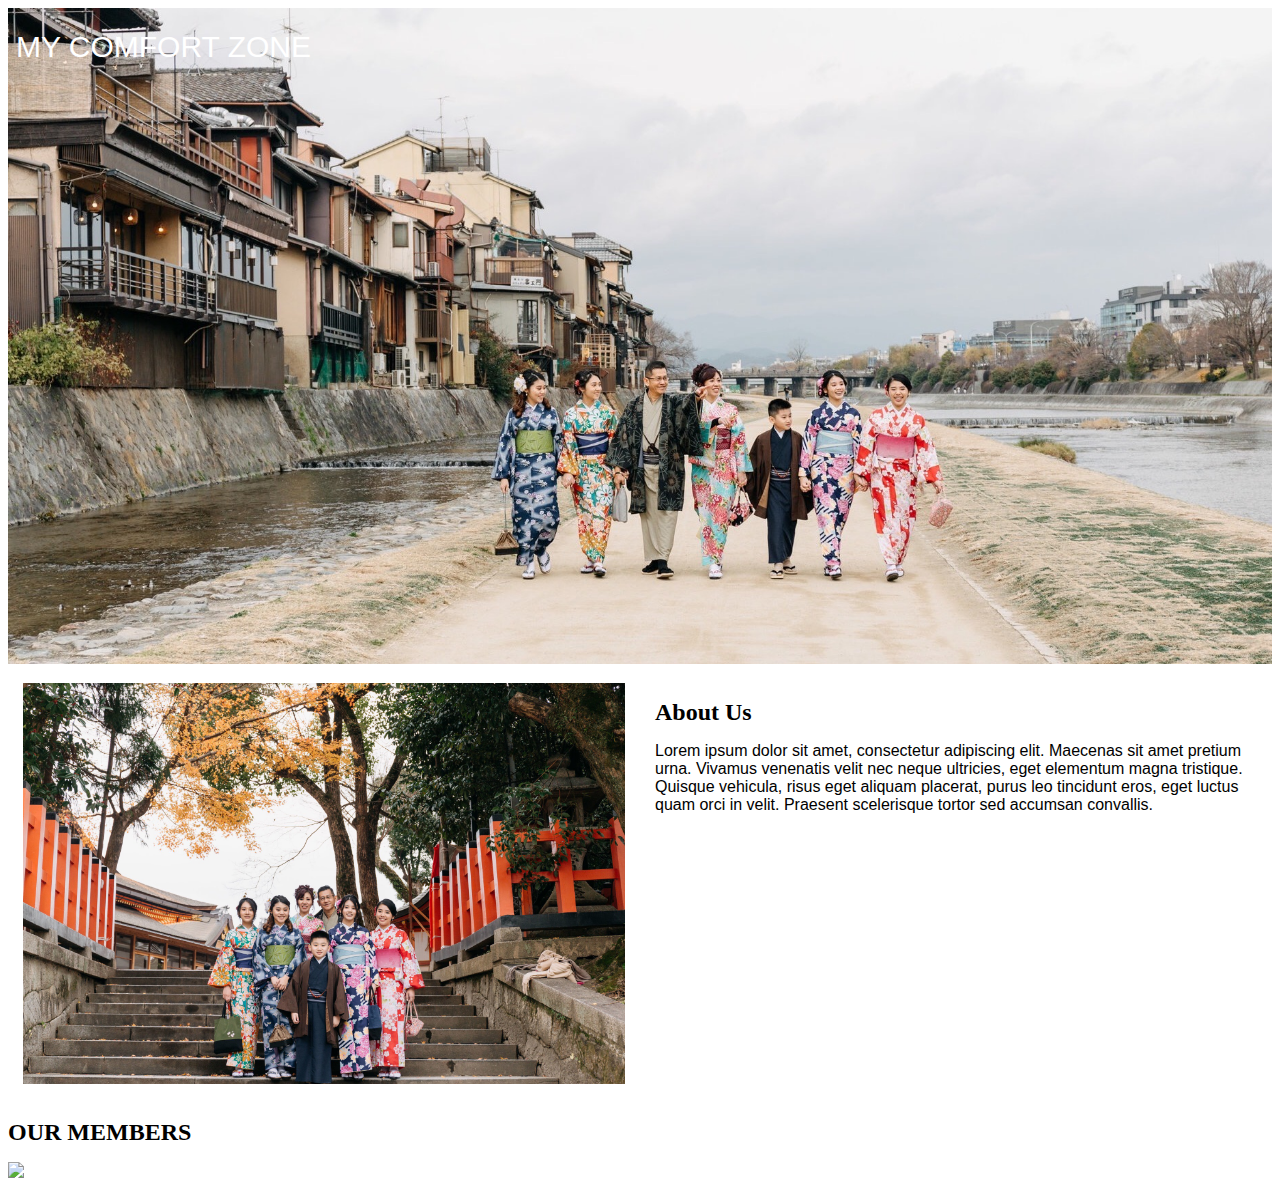
==== My Comfort Zone.HTML @ 560759c1 "Our Members ed.1" ====
<!DOCTYPE html>
<html>
<head>
<title>My Comfort Zone</title>
<style>
h1 {
    font-family: Georgia, 'Times New Roman', Times, serif;
    font-size: 24px;
    font-style: bold;
    color: black;
}
p {
font-family: 'Franklin Gothic Medium', 'Arial Narrow', Arial, sans-serif;
font-size: 16px;
font-style: normal;
color: black;
}
    .container {
      position: relative;
      text-align: center;
      color: white;
    }
    
    .top-left {
        position: absolute;
        top: 30px;
        left: 16px;
        color: white;
        font-family: 'Franklin Gothic Medium', 'Arial Narrow', Arial, sans-serif;
        font-size: 30px;
        font-style: bold;
    }

    .bottom-right {
      position: absolute;
      bottom: 40px;
      right: 50px;
      color: white;
      font-family: Georgia, 'Times New Roman', Times, serif;
      font-size: 16px;
      font-style: italic;
    }

    * {
  box-sizing: border-box;
    }

    .column {
        float: left;
        width: 50%;
        padding: 15px;
        vertical-align: middle;
    }

    .row:after {
        content: "";
        display: table;
        clear: both;
    }

    * {box-sizing: border-box;}

.container {
  position: relative;
  width: 50%;
  max-width: 300px;
}

.image {
  display: block;
  width: 100%;
  height: auto;
}

.overlay {
  position: absolute; 
  bottom: 0; 
  background: rgb(0, 0, 0);
  background: rgba(0, 0, 0, 0.5); /* Black see-through */
  color: #f1f1f1; 
  width: 100%;
  transition: .5s ease;
  opacity:0;
  color: white;
  font-size: 20px;
  font-family: 'Franklin Gothic Medium', 'Arial Narrow', Arial, sans-serif;
  padding: 20px;
  text-align: center;
}

.container:hover .overlay {
  opacity: 1;
}

</style>
</head>

<body>

<div class=”container”>
    <img src="img/IMG_3129.JPG" alt="Cover" width="100%">
    <div class="bottom-right">You don't choose your family. They are God's gift to you, as you are to them.</div>
    <div class="top-left">MY COMFORT ZONE</div>
</div>

<div class="row">
    <div class="column">
        <img src="img/IMG_3149.JPG" alt="Family" width="100%">
    </div>
        
    <div class="column">
        <h1 style="font-family:georgia;">About Us</h1>
        <p>Lorem ipsum dolor sit amet, consectetur adipiscing elit. Maecenas sit amet pretium urna. Vivamus venenatis velit nec neque ultricies, eget elementum magna tristique. Quisque vehicula, risus eget aliquam placerat, purus leo tincidunt eros, eget luctus quam orci in velit. Praesent scelerisque tortor sed accumsan convallis.</p>
    </div>
</div>

<h1 style="text-align: ;center"> OUR MEMBERS </h1>
<div class="container">
  <img src="img/Dad.JPG" alt="Dad" class="image">
  <div class="overlay">JACOBUS DJUANG</div>
</div>

</body>
</html>
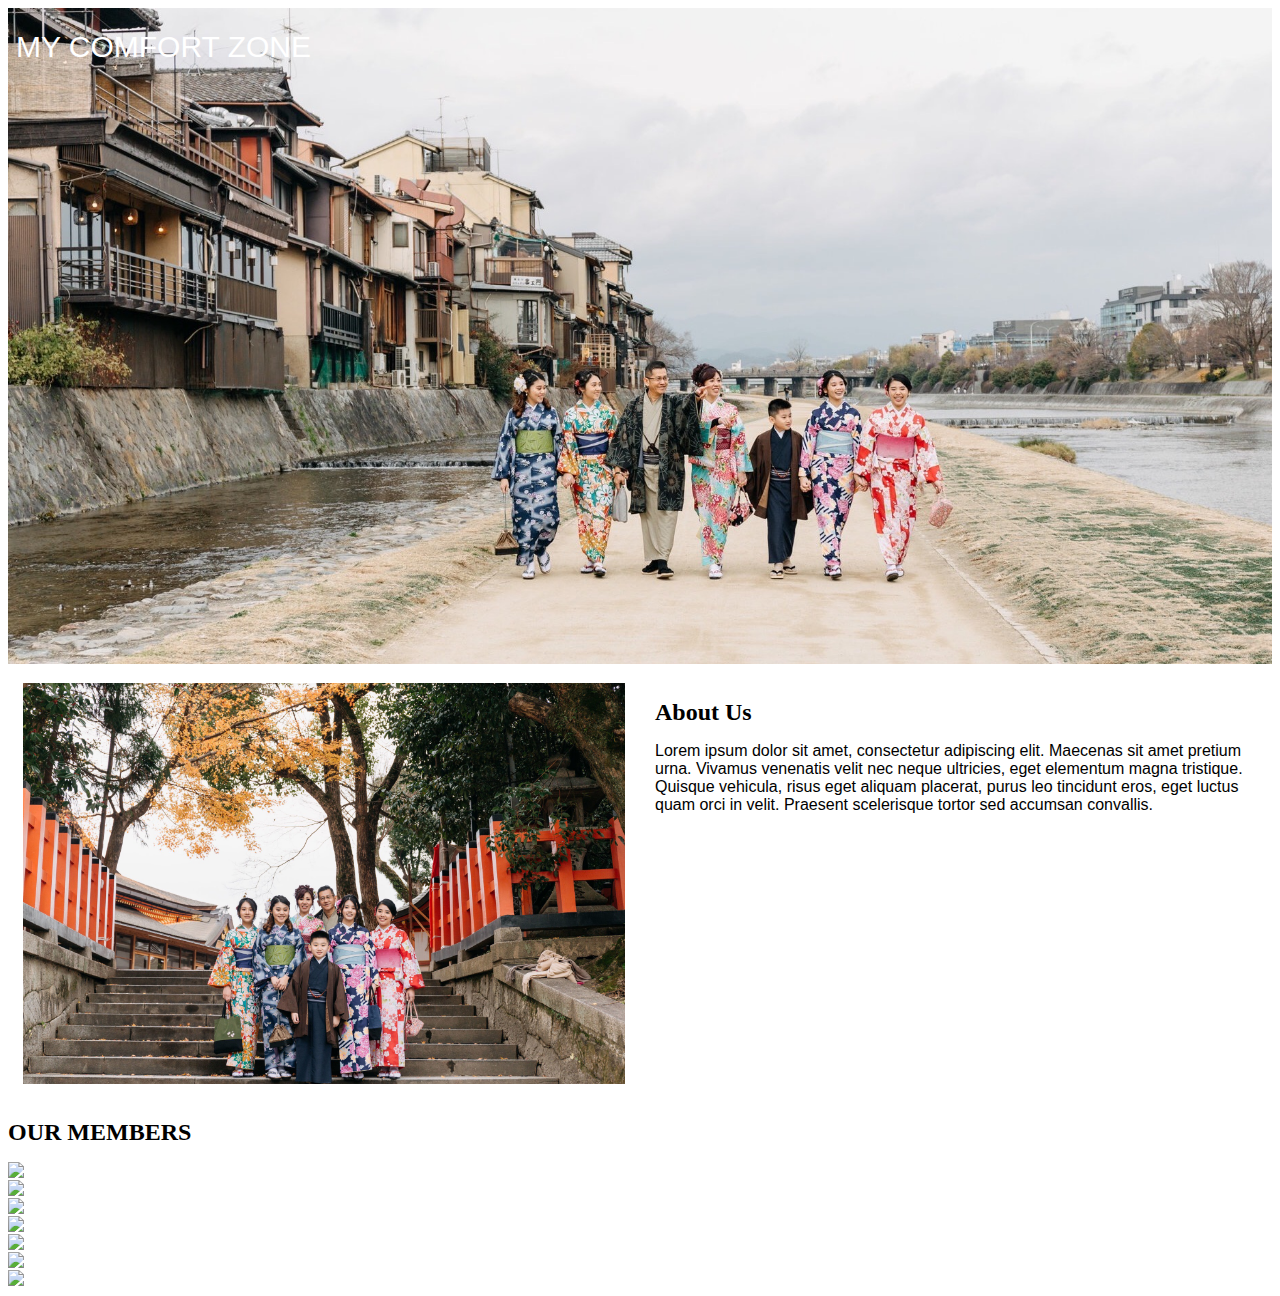
==== commit c203b0c0: "Our Members" ====
--- a/My Comfort Zone.HTML
+++ b/My Comfort Zone.HTML
@@ -115,10 +115,41 @@
 </div>
 
 <h1 style="text-align: ;center"> OUR MEMBERS </h1>
+
 <div class="container">
   <img src="img/Dad.JPG" alt="Dad" class="image">
   <div class="overlay">JACOBUS DJUANG</div>
 </div>
 
+<div class="container">
+    <img src="img/Mom.JPG" alt="Mom" class="image">
+    <div class="overlay">NINIK LIUDIANTO</div>
+  </div>
+
+<div class="container">
+    <img src="img/Sister1.JPG" alt="Sister1" class="image">
+    <div class="overlay">PATRICIA VALERIE</div>
+  </div>
+
+<div class="container">
+    <img src="img/Sister2.JPG" alt="Sister2" class="image">
+    <div class="overlay">JENNIFER BRITNEY</div>
+  </div>
+
+  <div class="container">
+    <img src="img/Sister3.JPG" alt="Sister3" class="image">
+    <div class="overlay">MICHAELLA NICOLE</div>
+  </div>
+
+<div class="container">
+    <img src="img/Sister4.JPG" alt="Sister4" class="image">
+    <div class="overlay">GABRIELLA NATHANNIA</div>
+  </div>
+
+<div class="container">
+    <img src="img/Brother.JPG" alt="Brother" class="image">
+    <div class="overlay">CLIFFORD NICHOLSON</div>
+  </div>
+
 </body>
 </html>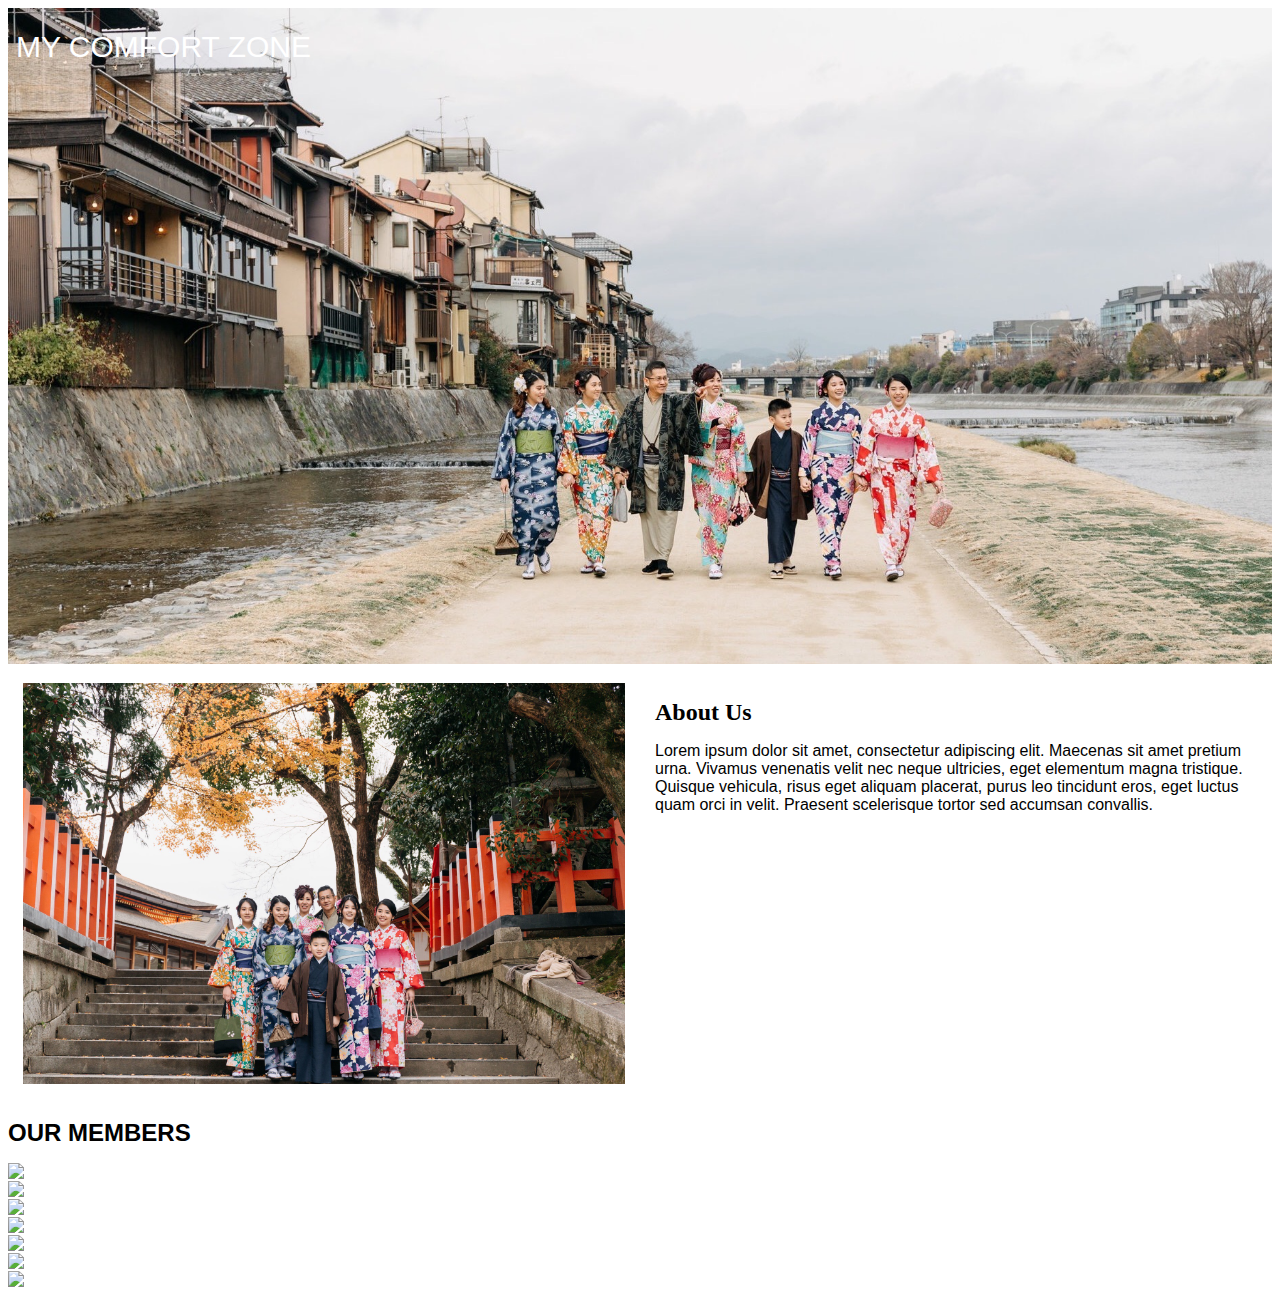
==== commit 20e1043a: "Adjust H1 style" ====
--- a/My Comfort Zone.HTML
+++ b/My Comfort Zone.HTML
@@ -4,7 +4,7 @@
 <title>My Comfort Zone</title>
 <style>
 h1 {
-    font-family: Georgia, 'Times New Roman', Times, serif;
+    font-family: Impact, Haettenschweiler, 'Arial Narrow Bold', sans-serif;
     font-size: 24px;
     font-style: bold;
     color: black;
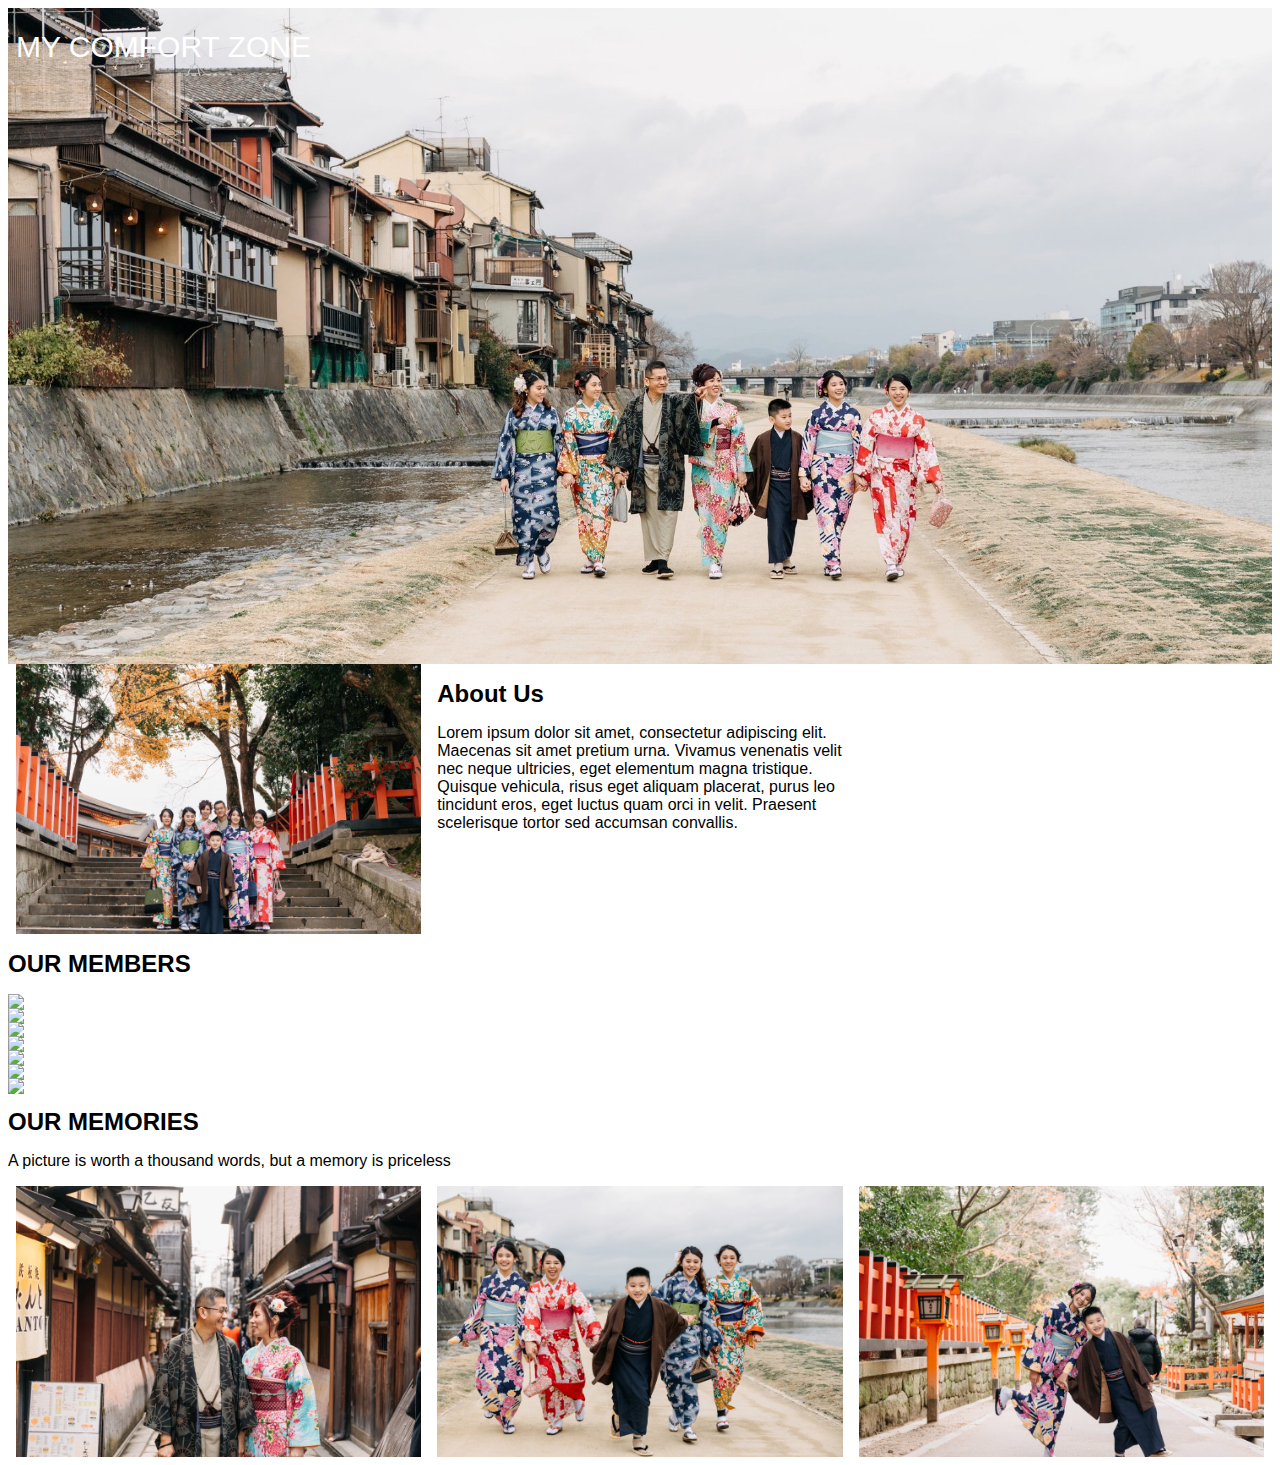
==== commit 9b663f14: "Memories Gallery" ====
--- a/My Comfort Zone.HTML
+++ b/My Comfort Zone.HTML
@@ -92,6 +92,158 @@
   opacity: 1;
 }
 
+* {
+  box-sizing: border-box;
+}
+
+.row > .column {
+  padding: 0 8px;
+}
+
+.row:after {
+  content: "";
+  display: table;
+  clear: both;
+}
+
+.column {
+  float: left;
+  width: 25%;
+}
+
+/* The Modal (background) */
+.modal {
+  display: none;
+  position: fixed;
+  z-index: 1;
+  padding-top: 100px;
+  left: 0;
+  top: 0;
+  width: 100%;
+  height: 100%;
+  overflow: auto;
+  background-color: black;
+}
+
+/* Modal Content */
+.modal-content {
+  position: relative;
+  background-color: #fefefe;
+  margin: auto;
+  padding: 0;
+  width: 90%;
+  max-width: 1200px;
+}
+
+/* The Close Button */
+.close {
+  color: white;
+  position: absolute;
+  top: 10px;
+  right: 25px;
+  font-size: 35px;
+  font-weight: bold;
+}
+
+.close:hover,
+.close:focus {
+  color: #999;
+  text-decoration: none;
+  cursor: pointer;
+}
+
+.mySlides {
+  display: none;
+}
+
+.cursor {
+  cursor: pointer;
+}
+
+/* Next & previous buttons */
+.prev,
+.next {
+  cursor: pointer;
+  position: absolute;
+  top: 50%;
+  width: auto;
+  padding: 16px;
+  margin-top: -50px;
+  color: white;
+  font-weight: bold;
+  font-size: 20px;
+  transition: 0.6s ease;
+  border-radius: 0 3px 3px 0;
+  user-select: none;
+  -webkit-user-select: none;
+}
+
+/* Position the "next button" to the right */
+.next {
+  right: 0;
+  border-radius: 3px 0 0 3px;
+}
+
+/* On hover, add a black background color with a little bit see-through */
+.prev:hover,
+.next:hover {
+  background-color: rgba(0, 0, 0, 0.8);
+}
+
+/* Number text (1/3 etc) */
+.numbertext {
+  color: #f2f2f2;
+  font-size: 12px;
+  padding: 8px 12px;
+  position: absolute;
+  top: 0;
+}
+
+img {
+  margin-bottom: -4px;
+}
+
+.caption-container {
+  text-align: center;
+  background-color: black;
+  padding: 2px 16px;
+  color: white;
+}
+
+.demo {
+  opacity: 0.6;
+}
+
+.active,
+.demo:hover {
+  opacity: 1;
+}
+
+img.hover-shadow {
+  transition: 0.3s;
+}
+
+.hover-shadow:hover {
+  box-shadow: 0 4px 8px 0 rgba(0, 0, 0, 0.2), 0 6px 20px 0 rgba(0, 0, 0, 0.19);
+}
+
+* {
+  box-sizing: border-box;
+}
+
+.column {
+  float: left;
+  width: 33.33%;
+  padding: 5px;
+}
+
+/* Clearfix (clear floats) */
+.row::after {
+  content: "";
+  clear: both;
+  display: table;
+}
+
 </style>
 </head>
 
@@ -109,7 +261,7 @@
     </div>
         
     <div class="column">
-        <h1 style="font-family:georgia;">About Us</h1>
+        <h1>About Us</h1>
         <p>Lorem ipsum dolor sit amet, consectetur adipiscing elit. Maecenas sit amet pretium urna. Vivamus venenatis velit nec neque ultricies, eget elementum magna tristique. Quisque vehicula, risus eget aliquam placerat, purus leo tincidunt eros, eget luctus quam orci in velit. Praesent scelerisque tortor sed accumsan convallis.</p>
     </div>
 </div>
@@ -151,5 +303,22 @@
     <div class="overlay">CLIFFORD NICHOLSON</div>
   </div>
 
+<h1>OUR MEMORIES</h1>
+<p>A picture is worth a thousand words, but a memory is priceless</p>
+
+<div class="row">
+  <div class="column">
+    <img src="img/Memories1.JPG" alt="Memories1" style="width:100%">
+  </div>
+  <div class="column">
+    <img src="img/Memories2.JPG" alt="Memories2" style="width:100%">
+  </div>
+  <div class="column">
+    <img src="img/Memories3.JPG" alt="Memories3" style="width:100%">
+  </div>
+</div>
+
+
+
 </body>
 </html>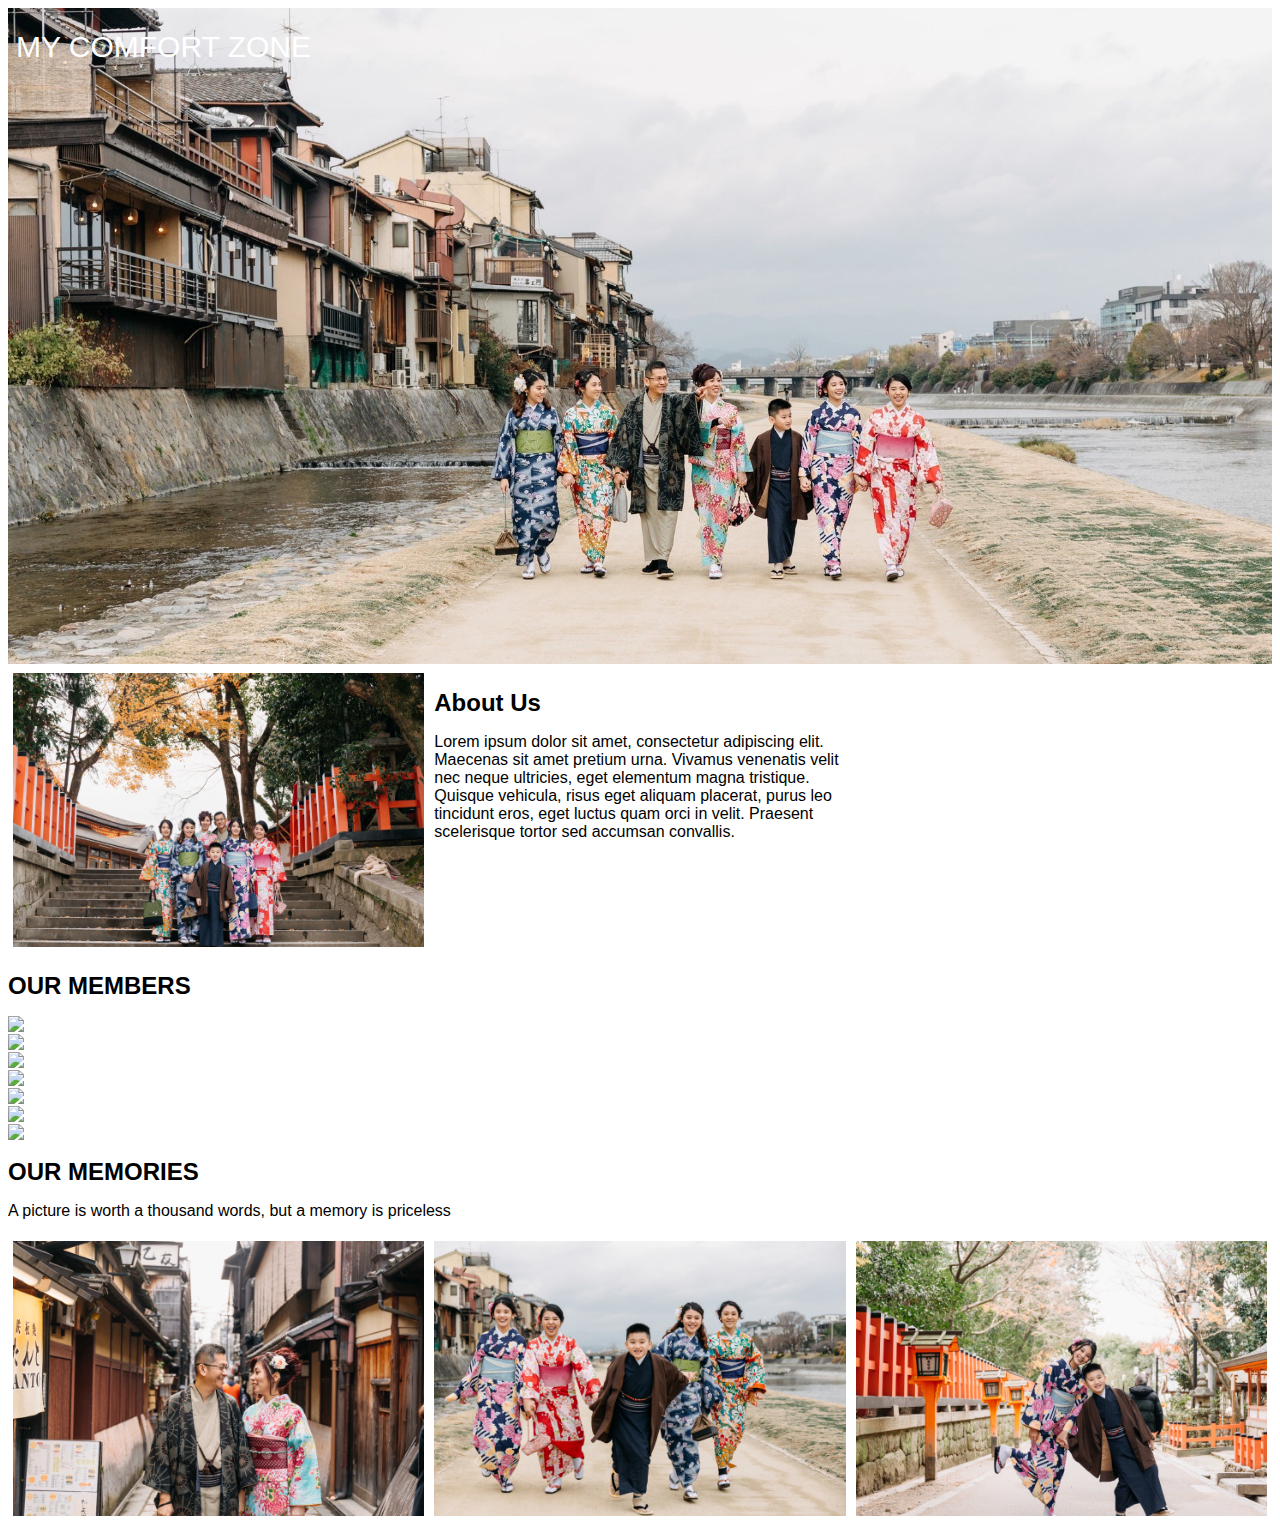
==== commit 6743f134: "Delete unnecessary command" ====
--- a/My Comfort Zone.HTML
+++ b/My Comfort Zone.HTML
@@ -92,145 +92,6 @@
   opacity: 1;
 }
 
-* {
-  box-sizing: border-box;
-}
-
-.row > .column {
-  padding: 0 8px;
-}
-
-.row:after {
-  content: "";
-  display: table;
-  clear: both;
-}
-
-.column {
-  float: left;
-  width: 25%;
-}
-
-/* The Modal (background) */
-.modal {
-  display: none;
-  position: fixed;
-  z-index: 1;
-  padding-top: 100px;
-  left: 0;
-  top: 0;
-  width: 100%;
-  height: 100%;
-  overflow: auto;
-  background-color: black;
-}
-
-/* Modal Content */
-.modal-content {
-  position: relative;
-  background-color: #fefefe;
-  margin: auto;
-  padding: 0;
-  width: 90%;
-  max-width: 1200px;
-}
-
-/* The Close Button */
-.close {
-  color: white;
-  position: absolute;
-  top: 10px;
-  right: 25px;
-  font-size: 35px;
-  font-weight: bold;
-}
-
-.close:hover,
-.close:focus {
-  color: #999;
-  text-decoration: none;
-  cursor: pointer;
-}
-
-.mySlides {
-  display: none;
-}
-
-.cursor {
-  cursor: pointer;
-}
-
-/* Next & previous buttons */
-.prev,
-.next {
-  cursor: pointer;
-  position: absolute;
-  top: 50%;
-  width: auto;
-  padding: 16px;
-  margin-top: -50px;
-  color: white;
-  font-weight: bold;
-  font-size: 20px;
-  transition: 0.6s ease;
-  border-radius: 0 3px 3px 0;
-  user-select: none;
-  -webkit-user-select: none;
-}
-
-/* Position the "next button" to the right */
-.next {
-  right: 0;
-  border-radius: 3px 0 0 3px;
-}
-
-/* On hover, add a black background color with a little bit see-through */
-.prev:hover,
-.next:hover {
-  background-color: rgba(0, 0, 0, 0.8);
-}
-
-/* Number text (1/3 etc) */
-.numbertext {
-  color: #f2f2f2;
-  font-size: 12px;
-  padding: 8px 12px;
-  position: absolute;
-  top: 0;
-}
-
-img {
-  margin-bottom: -4px;
-}
-
-.caption-container {
-  text-align: center;
-  background-color: black;
-  padding: 2px 16px;
-  color: white;
-}
-
-.demo {
-  opacity: 0.6;
-}
-
-.active,
-.demo:hover {
-  opacity: 1;
-}
-
-img.hover-shadow {
-  transition: 0.3s;
-}
-
-.hover-shadow:hover {
-  box-shadow: 0 4px 8px 0 rgba(0, 0, 0, 0.2), 0 6px 20px 0 rgba(0, 0, 0, 0.19);
-}
-
-* {
-  box-sizing: border-box;
-}
-
 .column {
   float: left;
   width: 33.33%;
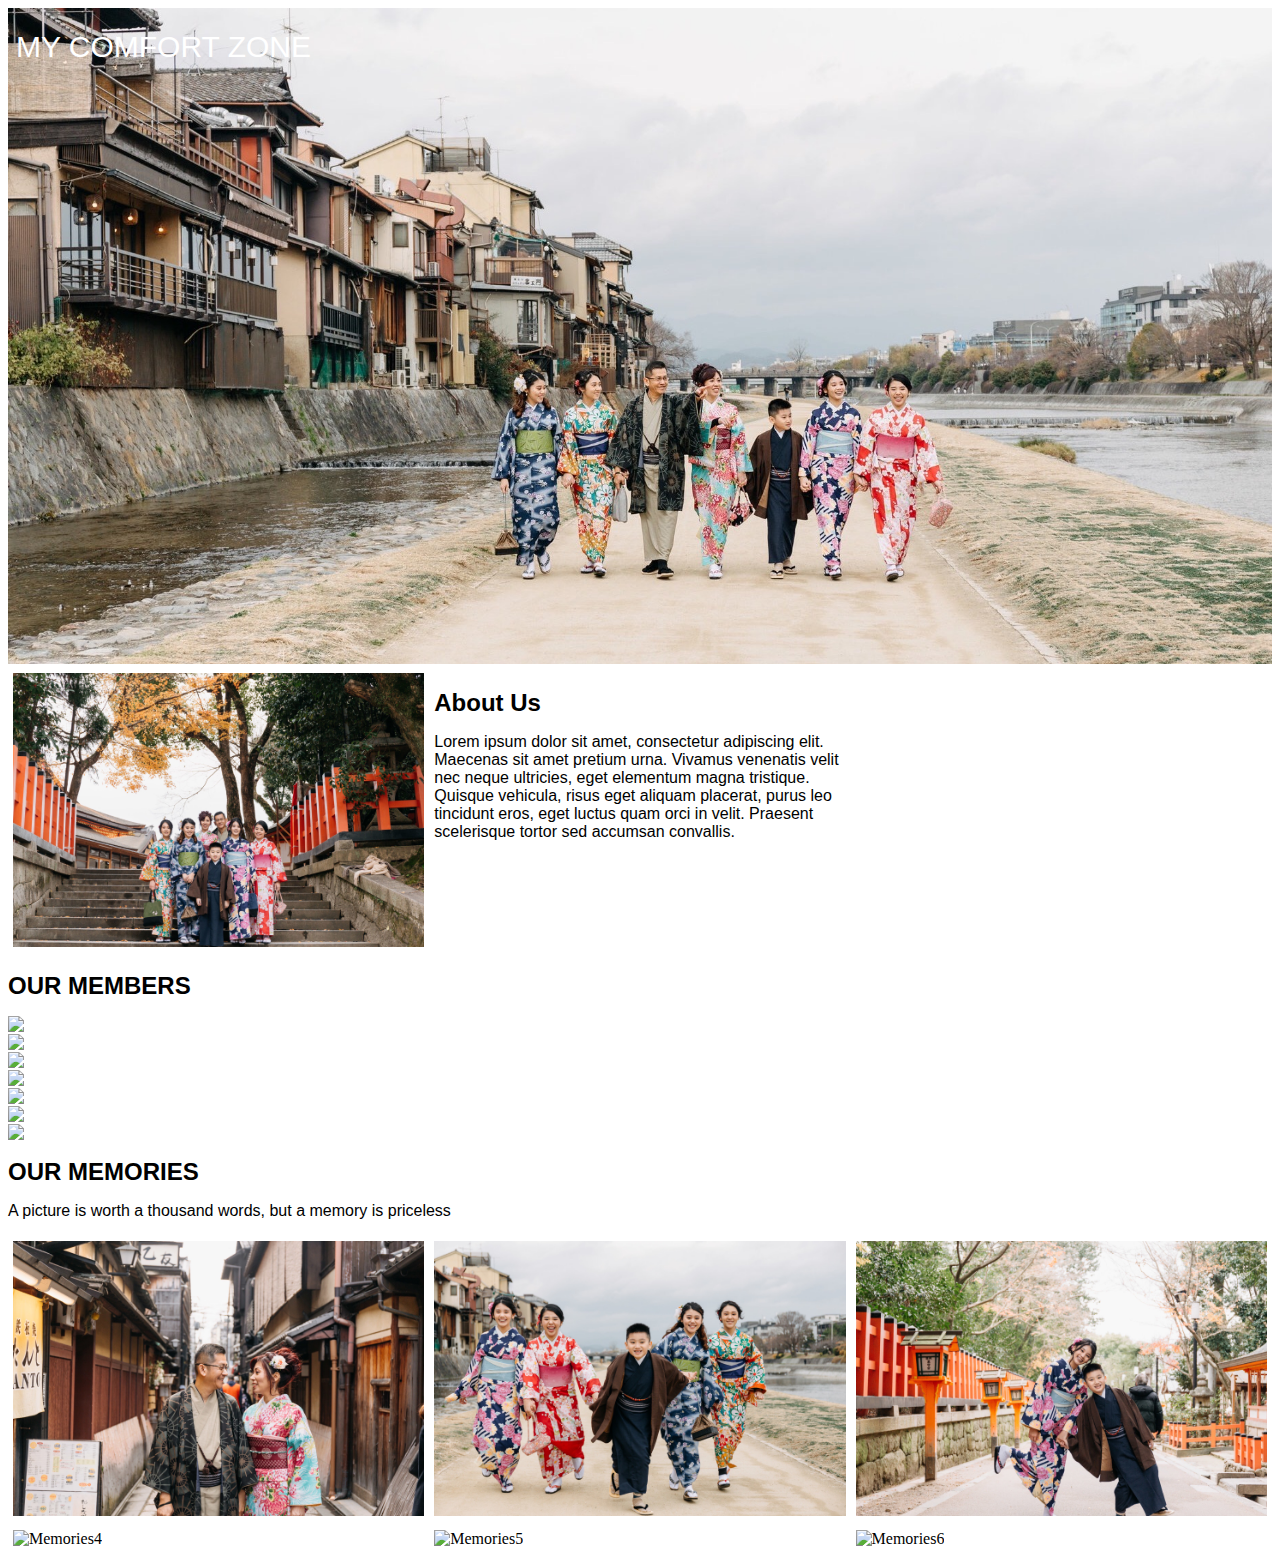
==== commit a3ed1dc9: "Memories Gallery" ====
--- a/My Comfort Zone.HTML
+++ b/My Comfort Zone.HTML
@@ -179,6 +179,17 @@
   </div>
 </div>
 
+<div class="row">
+    <div class="column">
+      <img src="img/Memories4.JPG" alt="Memories4" style="width:100%">
+    </div>
+    <div class="column">
+      <img src="img/Memories5.JPG" alt="Memories5" style="width:100%">
+    </div>
+    <div class="column">
+      <img src="img/Memories6.JPG" alt="Memories6" style="width:100%">
+    </div>
+  </div>
 
 
 </body>
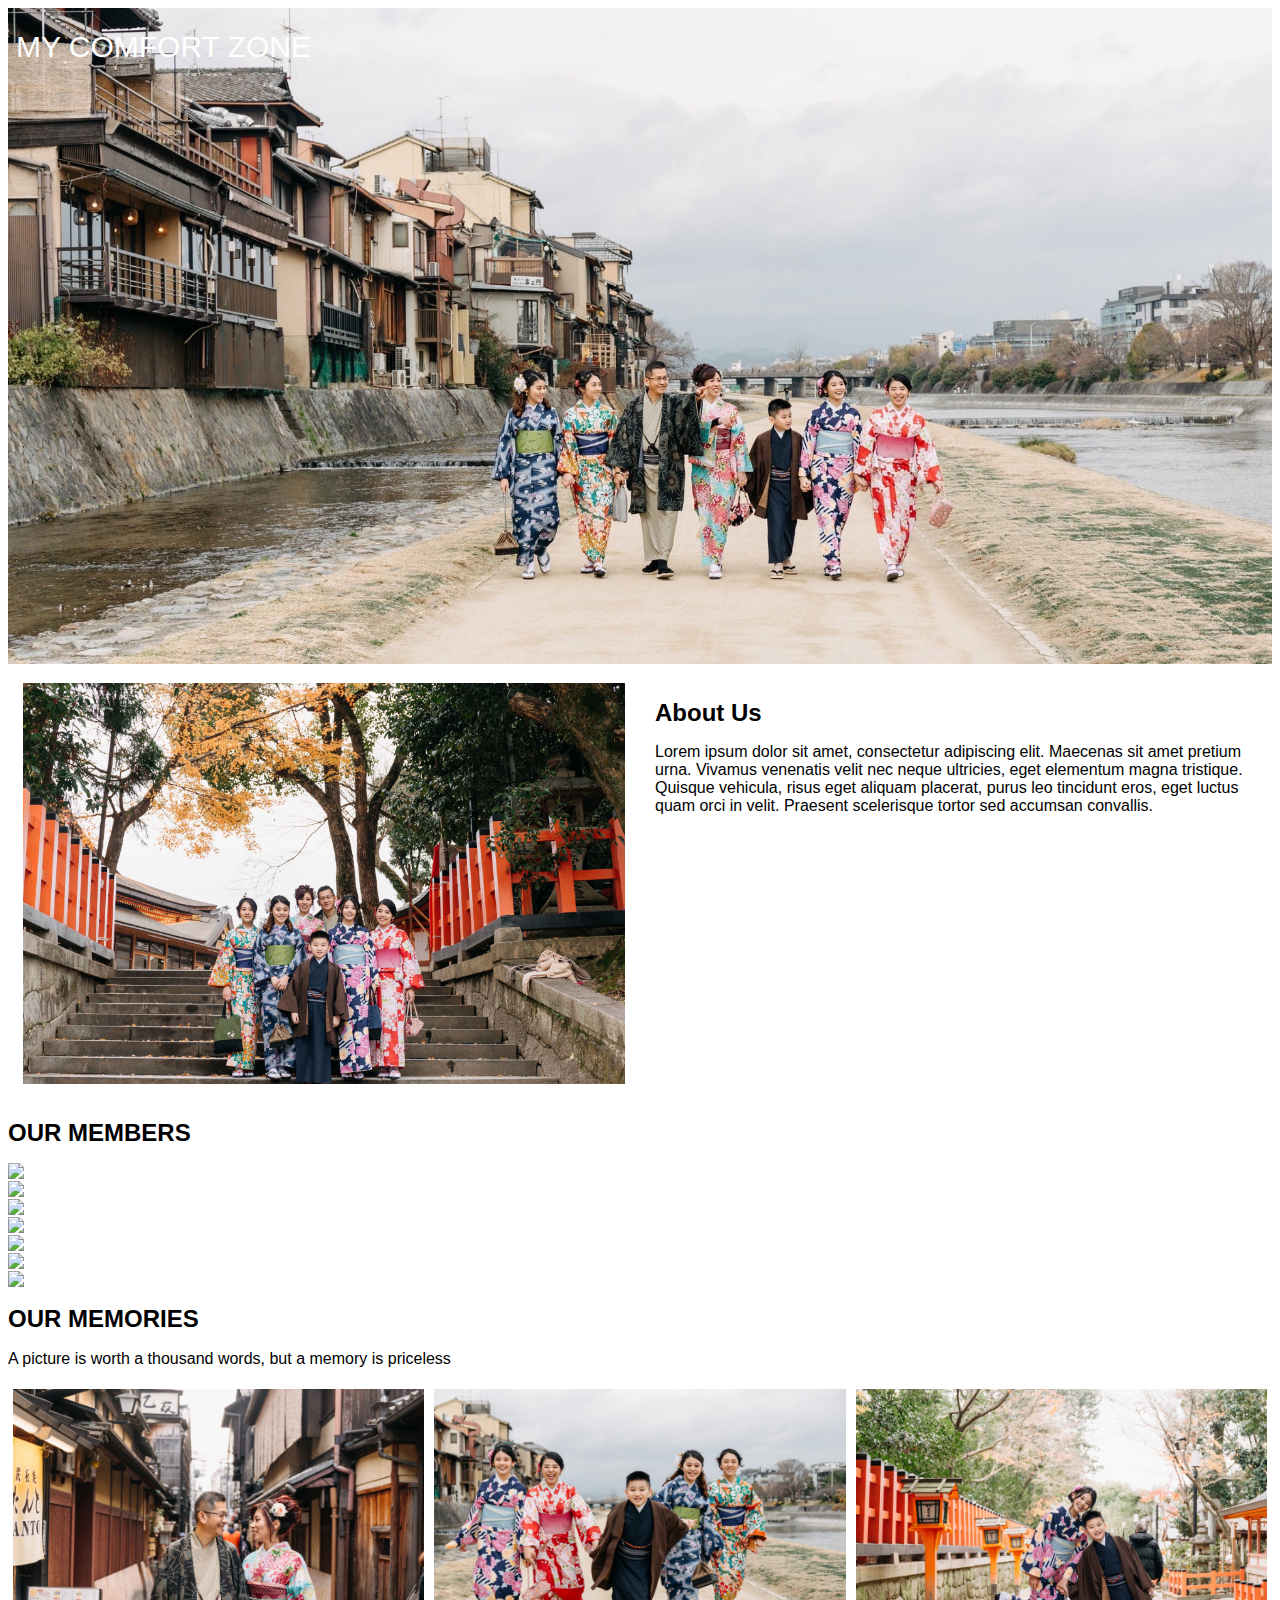
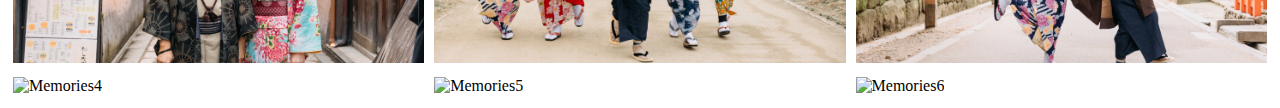
==== commit 5cb1b42c: "Column Messed Up" ====
--- a/My Comfort Zone.HTML
+++ b/My Comfort Zone.HTML
@@ -45,7 +45,7 @@
   box-sizing: border-box;
     }
 
-    .column {
+    .column1 {
         float: left;
         width: 50%;
         padding: 15px;
@@ -92,7 +92,7 @@
   opacity: 1;
 }
 
-.column {
+.column2 {
   float: left;
   width: 33.33%;
   padding: 5px;
@@ -117,11 +117,11 @@
 </div>
 
 <div class="row">
-    <div class="column">
+    <div class="column1">
         <img src="img/IMG_3149.JPG" alt="Family" width="100%">
     </div>
         
-    <div class="column">
+    <div class="column1">
         <h1>About Us</h1>
         <p>Lorem ipsum dolor sit amet, consectetur adipiscing elit. Maecenas sit amet pretium urna. Vivamus venenatis velit nec neque ultricies, eget elementum magna tristique. Quisque vehicula, risus eget aliquam placerat, purus leo tincidunt eros, eget luctus quam orci in velit. Praesent scelerisque tortor sed accumsan convallis.</p>
     </div>
@@ -168,25 +168,25 @@
 <p>A picture is worth a thousand words, but a memory is priceless</p>
 
 <div class="row">
-  <div class="column">
+  <div class="column2">
     <img src="img/Memories1.JPG" alt="Memories1" style="width:100%">
   </div>
-  <div class="column">
+  <div class="column2">
     <img src="img/Memories2.JPG" alt="Memories2" style="width:100%">
   </div>
-  <div class="column">
+  <div class="column2">
     <img src="img/Memories3.JPG" alt="Memories3" style="width:100%">
   </div>
 </div>
 
 <div class="row">
-    <div class="column">
+    <div class="column2">
       <img src="img/Memories4.JPG" alt="Memories4" style="width:100%">
     </div>
-    <div class="column">
+    <div class="column2">
       <img src="img/Memories5.JPG" alt="Memories5" style="width:100%">
     </div>
-    <div class="column">
+    <div class="column2">
       <img src="img/Memories6.JPG" alt="Memories6" style="width:100%">
     </div>
   </div>
